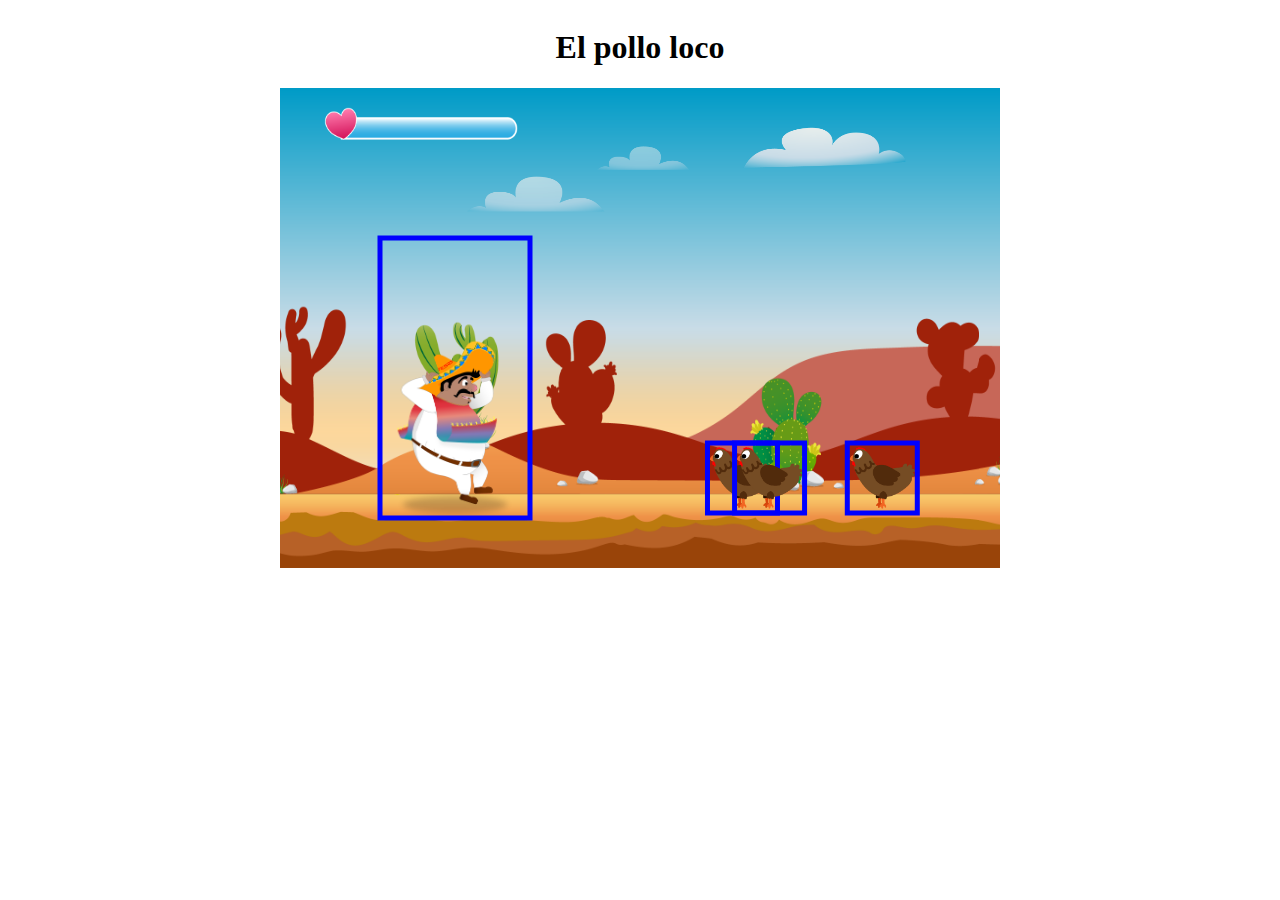
==== El Polo Loco/index.html @ 2d6548bc "update 1" ====
<!DOCTYPE html>
<html lang="en">

<head>
    <meta charset="UTF-8">
    <meta http-equiv="X-UA-Compatible" content="IE=edge">
    <meta name="viewport" content="width=device-width, initial-scale=1.0">
    <title>El Polo Loco</title>
    <link rel="icon" type="image/x-icon" href="img/4_enemie_boss_chicken/1_walk/G1.png">

    <!-- CSS -->
    <link rel="stylesheet" href="style.css">

    <!-- JAVASCRIPT -->
    <script src="models/drawable-object.class.js"></script>
    <script src="models/movable-object.class.js"></script>
    <script src="models/character.class.js"></script>
    <script src="models/chicken.class.js"></script>
    <script src="models/cloud.class.js"></script>
        <script src="models/status-bar.class.js"></script>
    <script src="models/world.class.js"></script>
    <script src="models/background-object.class.js"></script>
    <script src="models/keyboard.class.js"></script>
    <script src="models/level.class.js"></script>
    <script src="models/throwable-abject.class.js"></script>
    <script src="models/endboss.class.js"></script>

    <script src="levels/level1.js"></script>

    <script src="js/game.js"></script>
</head>

<body onload="init()">

    <h1>El pollo loco</h1>

    <canvas id="canvas" width="720" height="480">
    </canvas>

</body>

</html>
---- El Polo Loco/style.css ----
body {
    display: flex;
    flex-direction: column;
    align-items: center;
}

canvas {
    background-color: black;
    display: block;
}

@media only screen and (max-width: 720px) {
    canvas {
        width: 100%;
    }
}

@media only screen and (max-width: 480px) {
    canvas {
        height: 100vh;
    }
}
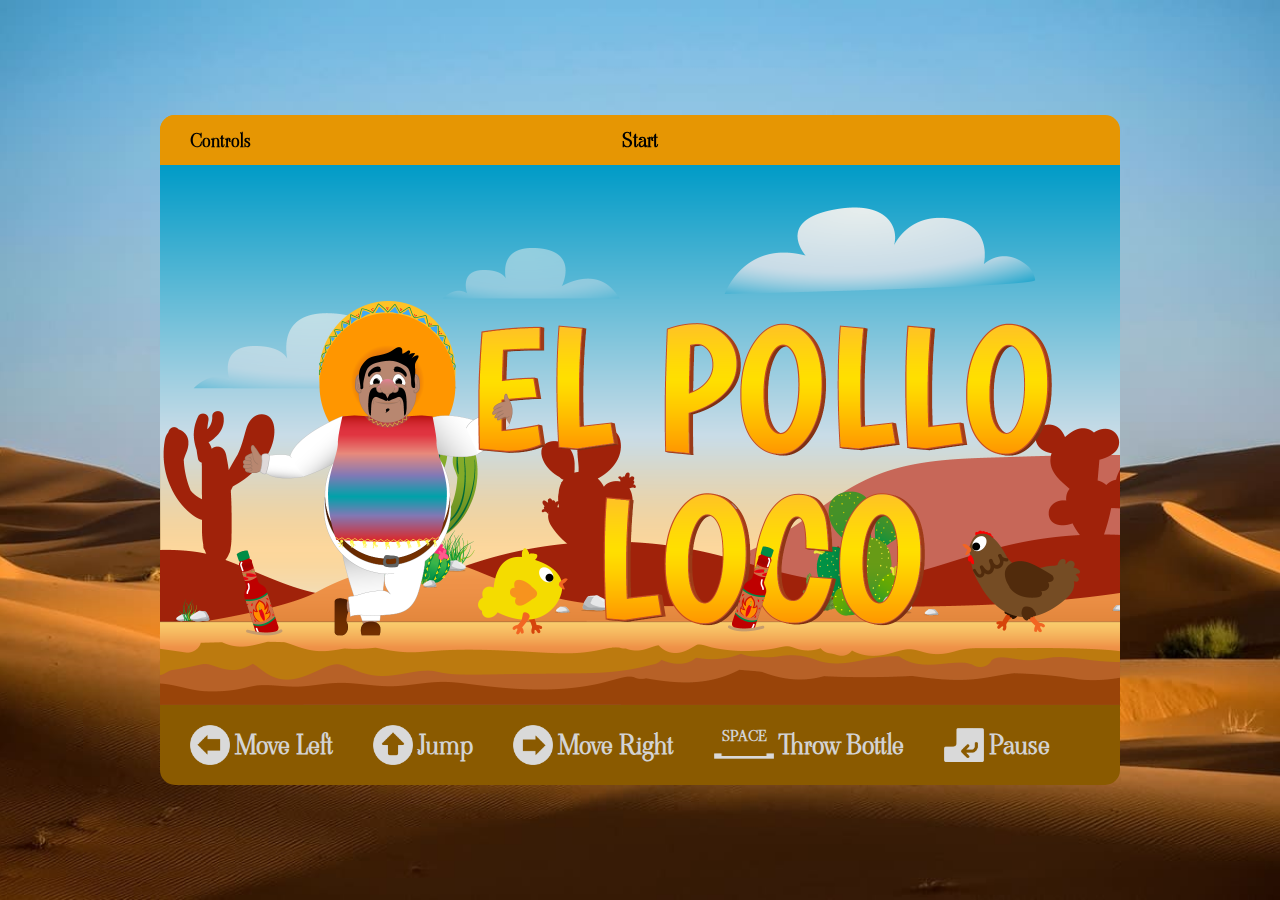
==== commit a9b3f0a8: "update2.0" ====
--- a/El Polo Loco/index.html
+++ b/El Polo Loco/index.html
@@ -5,37 +5,71 @@
     <meta charset="UTF-8">
     <meta http-equiv="X-UA-Compatible" content="IE=edge">
     <meta name="viewport" content="width=device-width, initial-scale=1.0">
-    <title>El Polo Loco</title>
-    <link rel="icon" type="image/x-icon" href="img/4_enemie_boss_chicken/1_walk/G1.png">
+    <title>El Pollo Loco</title>
+    <link rel="icon" type="image/x-icon" href="img/collectableobjects/bottle/bottle.png">
 
-    <!-- CSS -->
+
     <link rel="stylesheet" href="style.css">
+    <link rel="stylesheet" href="fonts.css">
+    <script src="./models/drawableObject.class.js"></script>
+    <script src="./models/movableObject.class.js"></script>
+    <script src="./models/throwableObject.class.js"></script>
+    <script src="./models/healthbar.class.js"></script>
+    <script src="./models/bossHealthbar.class.js"></script>
+    <script src="./models/bottlecounter.class.js"></script>
+    <script src="./models/coincounter.class.js"></script>
+    <script src="./models/backgroundObject.class.js"></script>
+    <script src="./models/collectableObject.class.js"></script>
+    <script src="./models/clouds.class.js"></script>
+    <script src="./models/character.class.js"></script>
+    <script src="./models/chicken.class.js"></script>
+    <script src="./models/endboss.class.js"></script>
+    <script src="./models/littleChicken.class.js"></script>
+    <script src="./models/keyboard.class.js"></script>
+    <script src="./models/level.class.js"></script>
+    <script src="./levels/level1.js"></script>
 
-    <!-- JAVASCRIPT -->
-    <script src="models/drawable-object.class.js"></script>
-    <script src="models/movable-object.class.js"></script>
-    <script src="models/character.class.js"></script>
-    <script src="models/chicken.class.js"></script>
-    <script src="models/cloud.class.js"></script>
-        <script src="models/status-bar.class.js"></script>
-    <script src="models/world.class.js"></script>
-    <script src="models/background-object.class.js"></script>
-    <script src="models/keyboard.class.js"></script>
-    <script src="models/level.class.js"></script>
-    <script src="models/throwable-abject.class.js"></script>
-    <script src="models/endboss.class.js"></script>
+    <script src="./models/world.class.js"></script>
 
-    <script src="levels/level1.js"></script>
+    <script src="./js/game.js"></script>
 
-    <script src="js/game.js"></script>
+
+
 </head>
 
 <body onload="init()">
 
-    <h1>El pollo loco</h1>
+    <div class="game-container">
+        <div class="button-bar">
+            <button id="startButton" class="gameButton" onclick="startGame()">Start</button>
+            <button id="stopButton" class="gameButton d-none" onclick="world.stopGame()">Stop</button>
+            <button id="resumeButton" class="gameButton d-none" onclick="world.resumeGame()">Resume</button>
+            <div id="win-text" class="result-text d-none">You Win !</div>
+            <div id="lose-text" class="result-text d-none">Game Over !</div>
+        </div>
 
-    <canvas id="canvas" width="720" height="480">
-    </canvas>
+        <img id="startScreen" src="img/screens/startscreen.png">
+
+        <canvas id="canvas" width="960" height="540"></canvas>
+
+        <img id="gameWon" class="gameResult" src="img/screens/win.png">
+        <img id="gameOver" class="gameResult" src="img/screens/youlost.png">
+        <button id="restartButton" class="restart" onclick="world.restartGame()">RESTART</button>
+
+        <button id="controls" onclick="showControlDescription()">Controls</button>
+
+
+        <div id="control-description" class="control-description show-description">
+            <img src="img/screens/keyleft.png"><span>Move Left</span>
+            <img src="img/screens/keyup.png"><span>Jump</span>
+            <img src="img/screens/keyright.png"><span>Move Right</span>
+            <div class="space-button">SPACE<img src="img/screens/keyspace.png"></div><span>Throw Bottle</span>
+            <img src="img/screens/return.png"><span>Pause</span>
+
+        </div>
+
+    </div>
+
 
 </body>
 
--- a/El Polo Loco/style.css
+++ b/El Polo Loco/style.css
@@ -1,22 +1,207 @@
 body {
+    margin: 0;
+    display: flex;
+    justify-content: center;
+    align-items: center;
+    height: 100vh;
+    font-family: 'Viaoda Libre';
+    font-weight: bold;
+    background-image: url(img/backgroundobjects/complete.jpg);
+    background-size: cover;
+    background-position: bottom;
+}
+
+button {
+    font-family: 'Viaoda Libre';
+    font-weight: bold;
+    background-color: #ffa703;
+    cursor: pointer;
+    filter: brightness(90%);
+    border: none;
+    transition: all 500ms ease-in-out;
+}
+
+button:hover {
+    filter: brightness(100%);
+}
+
+span {
+    cursor: default;
+}
+
+.game-container {
+    position: relative;
+    height: 670px;
+    width: 960px;
     display: flex;
     flex-direction: column;
-    align-items: center;
-}
-
-canvas {
-    background-color: black;
-    display: block;
-}
-
-@media only screen and (max-width: 720px) {
-    canvas {
-        width: 100%;
-    }
-}
-
-@media only screen and (max-width: 480px) {
-    canvas {
-        height: 100vh;
-    }
+}
+
+#startScreen {
+    position: absolute;
+    top: 50px;
+    left: 0;
+    height: 540px;
+    width: 960px;
+}
+
+.button-bar {
+    height: 50px;
+    width: 960px;
+    display: flex;
+    flex-direction: row;
+}
+
+.gameButton {
+    height: 50px;
+    width: 960px;
+    font-size: 20px;
+    border-top-left-radius: 15px;
+    border-top-right-radius: 15px;
+    filter: brightness(90%);
+}
+
+.result-text {
+    height: 50px;
+    width: 960px;
+    display: flex;
+    justify-content: center;
+    align-items: center;
+    font-size: 25px;
+    background-color: #ffa703;
+    border-top-left-radius: 15px;
+    border-top-right-radius: 15px;
+    filter: brightness(90%);
+}
+
+.d-none {
+    display: none;
+}
+
+.endScreen {
+    position: absolute;
+    height: 450px;
+    width: 400px;
+    top: 50px;
+    left: calc(50% - 200px);
+}
+
+.gameResult {
+    transform: scale(0.1);
+    opacity: 0;
+    z-index: -999;
+    transition: all 500ms ease-in-out;
+}
+
+#gameOver {
+    position: absolute;
+    top: 50px;
+    left: 0;
+    height: 540px;
+    width: 960px;
+}
+
+#gameWon {
+    position: absolute;
+    top: 50px;
+    left: 0;
+    height: 540px;
+    width: 960px;
+}
+
+.restart {
+    position: absolute;
+    bottom: 100px;
+    left: calc(50% - 150px);
+    height: 50px;
+    width: 300px;
+    transform: scale(0.1);
+    opacity: 0;
+    z-index: -999;
+    transition: all 500ms ease-in-out;
+    font-size: 25px;
+    border-radius: 15px;
+}
+
+.showResult {
+    transform: scale(1);
+    opacity: 1;
+    z-index: 999;
+}
+
+#controls {
+    position: absolute;
+    top: 0;
+    left: 0;
+    width: 120px;
+    height: 50px;
+    border-top-left-radius: 15px;
+    font-size: 18px;
+}
+
+#sound {
+    position: absolute;
+    top: 0;
+    right: 0;
+    width: 120px;
+    height: 50px;
+}
+
+#sound img {
+    position: absolute;
+    top: calc(50% - 15px);
+    right: calc(50% - 15px);
+    height: 30px;
+}
+
+.control-description {
+    position: absolute;
+    top: 590px;
+    width: 960px;
+    background-color: #8a5a00;
+    display: flex;
+    flex-direction: row;
+    align-items: center;
+    justify-content: center;
+    color: lightgray;
+    height: 0px;
+    overflow: hidden;
+    transition: height 225ms ease-in-out;
+    font-size: 26px;
+    border-bottom-left-radius: 15px;
+    border-bottom-right-radius: 15px;
+}
+
+.show-description {
+    height: 80px;
+}
+
+.control-description img {
+    height: 40px;
+}
+
+.control-description span {
+    margin-left: 5px;
+    margin-right: 40px;
+
+}
+
+.space-button {
+    display: flex;
+    flex-direction: column;
+    align-items: center;
+    font-size: 15px;
+    font-family: 'Viaoda Libre';
+    font-weight: bold;
+}
+
+.space-button img {
+    width: 60px;
+    height: 20px;
+}
+
+a {
+    position: absolute;
+    bottom: 0;
+    left: 0;
 }--- a/El Polo Loco/fonts.css
+++ b/El Polo Loco/fonts.css
@@ -0,0 +1,13 @@
+/* viaoda-libre-regular - latin */
+@font-face {
+    font-family: 'Viaoda Libre';
+    font-style: normal;
+    font-weight: 400;
+    src: url('fonts/viaoda-libre-v15-latin-regular.eot'); /* IE9 Compat Modes */
+    src: local(''),
+         url('fonts/viaoda-libre-v15-latin-regular.eot?#iefix') format('embedded-opentype'), /* IE6-IE8 */
+         url('fonts/viaoda-libre-v15-latin-regular.woff2') format('woff2'), /* Super Modern Browsers */
+         url('fonts/viaoda-libre-v15-latin-regular.woff') format('woff'), /* Modern Browsers */
+         url('fonts/viaoda-libre-v15-latin-regular.ttf') format('truetype'), /* Safari, Android, iOS */
+         url('fonts/viaoda-libre-v15-latin-regular.svg#ViaodaLibre') format('svg'); /* Legacy iOS */
+  }